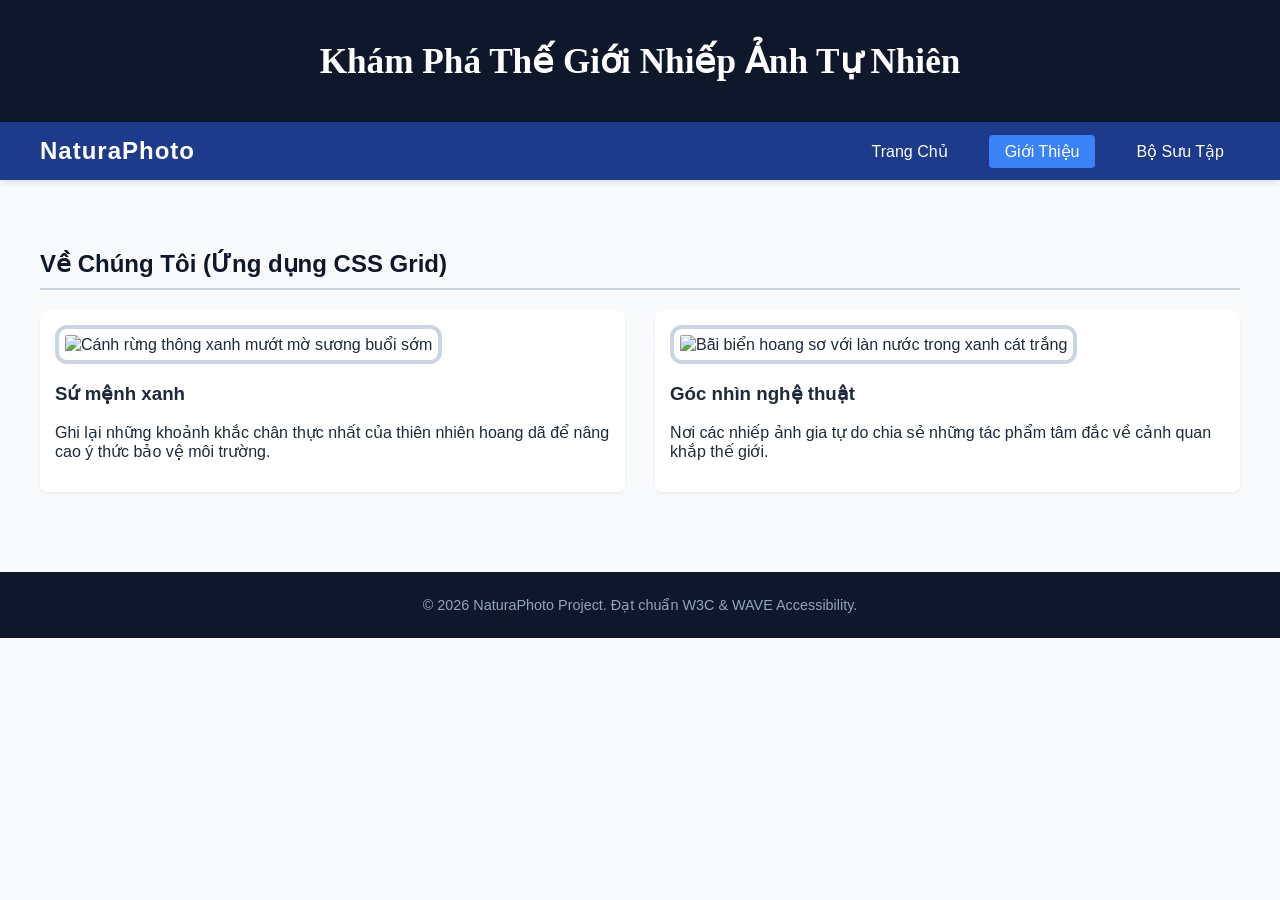
==== about.html @ 4c4c6a8d "Create about.html" ====
<!DOCTYPE html>
<html lang="vi">
<head>
    <meta charset="UTF-8">
    <meta name="viewport" content="width=device-width, initial-scale=1.0">
    <title>Giới Thiệu - NaturaPhoto</title>
    <link rel="stylesheet" href="style.css">
</head>
<body>

    <a href="#main-content" class="skip-link">Skip to Main Content</a>

    <header>
        <h1>Khám Phá Thế Giới Nhiếp Ảnh Tự Nhiên</h1>
    </header>

    <nav class="main-nav">
        <div class="nav-logo">NaturaPhoto</div>
        <ul class="nav-links">
            <li><a href="index.html">Trang Chủ</a></li>
            <li><a href="about.html" class="active">Giới Thiệu</a></li>
            <li><a href="gallery.html">Bộ Sưu Tập</a></li>
        </ul>
    </nav>

    <main id="main-content">
        <h2>Về Chúng Tôi (Ứng dụng CSS Grid)</h2>
        <section class="grid-container">
            <div class="grid-card">
                <img src="https://picsum.photos/id/16/500/350" alt="Cánh rừng thông xanh mướt mờ sương buổi sớm">
                <h3>Sứ mệnh xanh</h3>
                <p>Ghi lại những khoảnh khắc chân thực nhất của thiên nhiên hoang dã để nâng cao ý thức bảo vệ môi trường.</p>
            </div>
            <div class="grid-card">
                <img src="https://picsum.photos/id/28/500/350" alt="Bãi biển hoang sơ với làn nước trong xanh cát trắng">
                <h3>Góc nhìn nghệ thuật</h3>
                <p>Nơi các nhiếp ảnh gia tự do chia sẻ những tác phẩm tâm đắc về cảnh quan khắp thế giới.</p>
            </div>
        </section>
    </main>

    <footer>
        <p>&copy; 2026 NaturaPhoto Project. Đạt chuẩn W3C & WAVE Accessibility.</p>
    </footer>

</body>
</html>
---- style.css ----
/* ==========================================================================
   1. CẤU HÌNH NỀN TẢNG & SỬA LỖI TƯƠNG PHẢN (WAVE)
   ========================================================================== */
body {
    font-family: 'Segoe UI', Tahoma, Geneva, Verdana, sans-serif;
    font-size: 16px;
    margin: 0;
    padding: 0;
    background-color: #f8fafc;
    color: #1e293b; /* Chữ xám đen đậm tạo độ tương phản cực cao trên nền sáng */
}

header {
    background-color: #0f172a; /* Màu nền tối gần như đen */
    padding: 40px 20px;
    text-align: center;
}

header h1 {
    margin: 0;
    font-family: 'Georgia', serif;
    color: #ffffff; /* Chữ trắng nổi bật */
    font-size: 2.2rem;
}

main {
    max-width: 1200px;
    margin: 0 auto;
    padding: 30px 20px;
}

h2 {
    color: #0f172a;
    border-bottom: 2px solid #cbd5e1;
    padding-bottom: 10px;
    margin-top: 40px;
}

/* ==========================================================================
   2. YÊU CẦU: Skip To Main Content (Chỉ visible khi Focus)
   ========================================================================== */
.skip-link {
    position: absolute;
    top: -100px; /* Giấu khỏi màn hình */
    left: 20px;
    background-color: #ea580c; /* Màu cam đậm nổi bật */
    color: #ffffff;
    padding: 12px 20px;
    font-weight: bold;
    text-decoration: none;
    border-radius: 0 0 8px 8px;
    z-index: 9999;
    transition: top 0.3s ease;
}

.skip-link:focus {
    top: 0; /* Hiện lên ngay lập tức khi ấn Tab */
    outline: 3px solid #000000;
}

/* ==========================================================================
   3. YÊU CẦU: Navigation bar hấp dẫn (Sử dụng Flexbox & trên 3 thuộc tính)
   ========================================================================== */
.main-nav {
    display: flex;                  /* Thuộc tính 1: Kích hoạt Flexbox */
    justify-content: space-between; /* Thuộc tính 2: Căn đều 2 đầu vế */
    align-items: center;            /* Thuộc tính 3: Căn giữa theo chiều dọc */
    background-color: #1e3a8a;       /* Thuộc tính 4: Màu nền xanh hoàng gia */
    padding: 15px 40px;             /* Thuộc tính 5: Khoảng đệm bao quanh */
    box-shadow: 0 4px 6px -1px rgba(0,0,0,0.1);
}

.nav-logo {
    color: #ffffff;
    font-size: 1.5rem;
    font-weight: bold;
    letter-spacing: 1px;
}

.nav-links {
    display: flex;
    list-style: none;
    margin: 0;
    padding: 0;
    gap: 25px;
}

.nav-links a {
    color: #ffffff; /* Chữ trắng đạt chuẩn tương phản cao trên nền xanh */
    text-decoration: none;
    font-weight: 500;
    padding: 8px 16px;
    border-radius: 4px;
    /* YÊU CẦU HOVER LÀM ĐIỀU THÚ VỊ: Hiệu ứng chuyển màu mượt mà */
    transition: background-color 0.3s ease, transform 0.2s ease;
}

/* YÊU CẦU: Sử dụng Hover Pseudo-class tạo hiệu ứng chuyển động */
.nav-links a:hover, .nav-links a.active {
    background-color: #3b82f6; /* Đổi sang màu xanh sáng hơn */
    transform: translateY(-2px); /* Nhấc nhẹ nút lên tạo độ nổi */
}

/* ==========================================================================
   4. YÊU CẦU: Áp dụng CSS GRID (Ít nhất 2 cột)
   ========================================================================== */
.grid-container {
    display: grid;
    grid-template-columns: repeat(2, 1fr); /* Chia đều thành 2 cột */
    gap: 30px;                             /* Khoảng cách giữa các ô */
    margin-top: 20px;
}

.grid-card {
    background-color: #ffffff;
    padding: 15px;
    border-radius: 8px;
    box-shadow: 0 2px 4px rgba(0,0,0,0.05);
}

/* ==========================================================================
   5. YÊU CẦU: Áp dụng CSS FLEXBOX cho phần ảnh
   ========================================================================== */
.flex-container {
    display: flex;
    flex-wrap: wrap;            /* Cho phép xuống dòng linh hoạt */
    justify-content: center;    /* Căn giữa các item */
    gap: 20px;
    margin-top: 20px;
}

.flex-item {
    flex: 1 1 180px;            /* Tự động co giãn với kích thước tối thiểu 180px */
    max-width: 220px;
}

/* ==========================================================================
   6. YÊU CẦU: Dùng BOX MODEL cho toàn bộ Ảnh (Border, Padding, Border-radius)
   ========================================================================== */
.grid-card img, .flex-item img {
    width: 100%;
    height: auto;
    box-sizing: border-box;
    
    /* Đáp ứng tiêu chí Box Model tối thiểu của đề bài: */
    border: 4px solid #cbd5e1;   /* Thuộc tính border */
    padding: 6px;                /* Thuộc tính padding */
    border-radius: 12px;         /* Thuộc tính border-radius */
    
    background-color: #ffffff;
    transition: transform 0.3s ease, box-shadow 0.3s ease;
}

/* Hiệu ứng hover phóng to nhẹ hình ảnh */
.grid-card img:hover, .flex-item img:hover {
    transform: scale(1.03);
    box-shadow: 0 10px 15px -3px rgba(0, 0, 0, 0.1);
}

/* ==========================================================================
   7. YÊU CẦU: Áp dụng nâng cao bộ chọn :nth-child
   Tạo phong cách so le: Cứ ảnh vị trí CHẴN (2, 4) sẽ đổi kiểu viền và bo góc tròn hẳn
   ========================================================================== */
.flex-item:nth-child(even) img {
    border: 4px dashed #3b82f6; /* Đổi sang viền nét đứt màu xanh */
    border-radius: 50px;        /* Đổi kiểu bo góc bo tròn sâu hơn hẳn */
}

/* ==========================================================================
   8. FOOTER - Đạt chuẩn tương phản WAVE hoàn hoàn
   ========================================================================== */
footer {
    background-color: #0f172a;
    padding: 25px;
    text-align: center;
    margin-top: 50px;
}

footer p {
    color: #94a3b8 !important; /* Chữ xám sáng trên nền đen đạt chuẩn tương phản */
    margin: 0;
    font-size: 0.9rem;
}
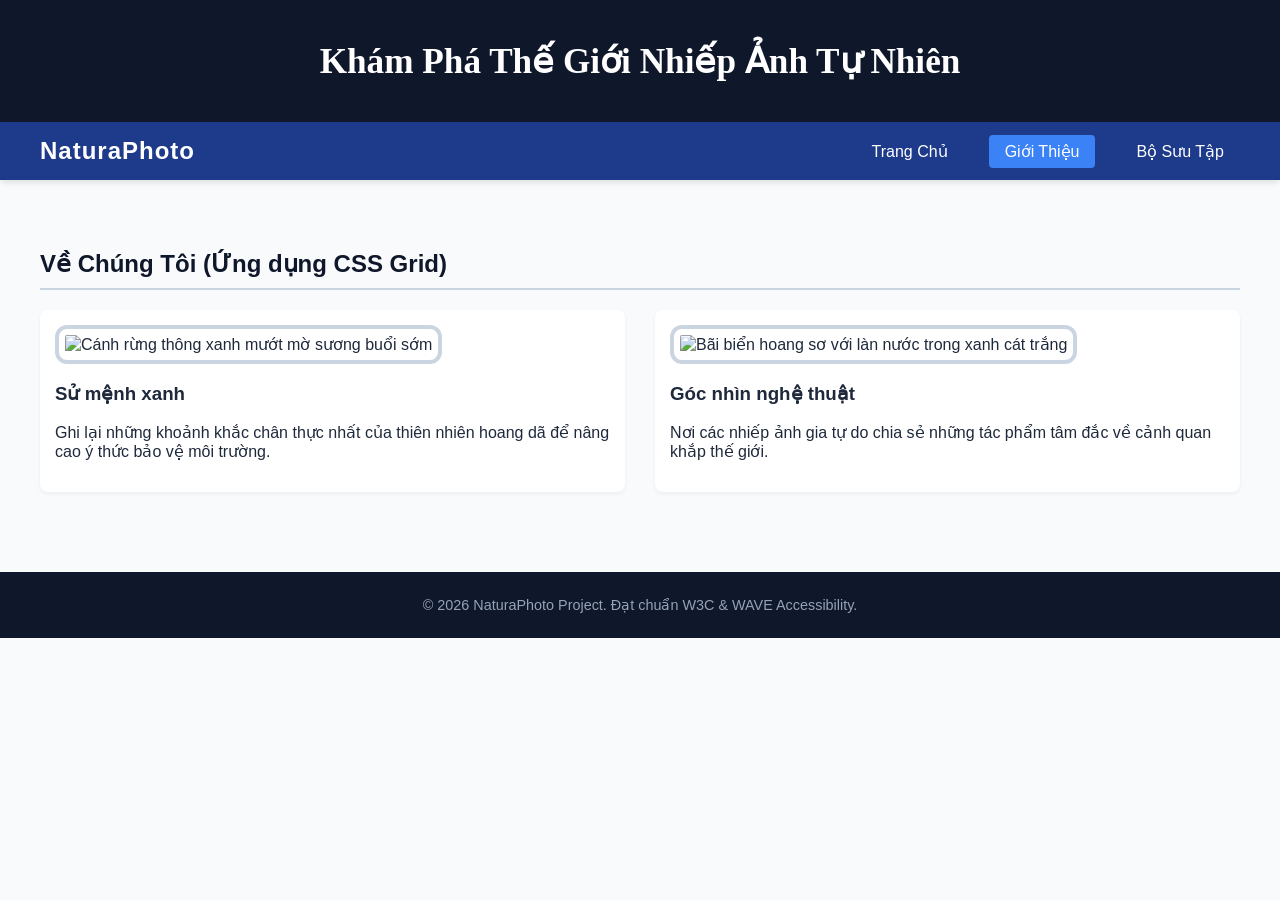
==== commit c339222c: "Update about.html" ====
--- a/about.html
+++ b/about.html
@@ -28,7 +28,7 @@
         <section class="grid-container">
             <div class="grid-card">
                 <img src="https://picsum.photos/id/16/500/350" alt="Cánh rừng thông xanh mướt mờ sương buổi sớm">
-                <h3>Sứ mệnh xanh</h3>
+                <h3>Sử mệnh xanh</h3>
                 <p>Ghi lại những khoảnh khắc chân thực nhất của thiên nhiên hoang dã để nâng cao ý thức bảo vệ môi trường.</p>
             </div>
             <div class="grid-card">
